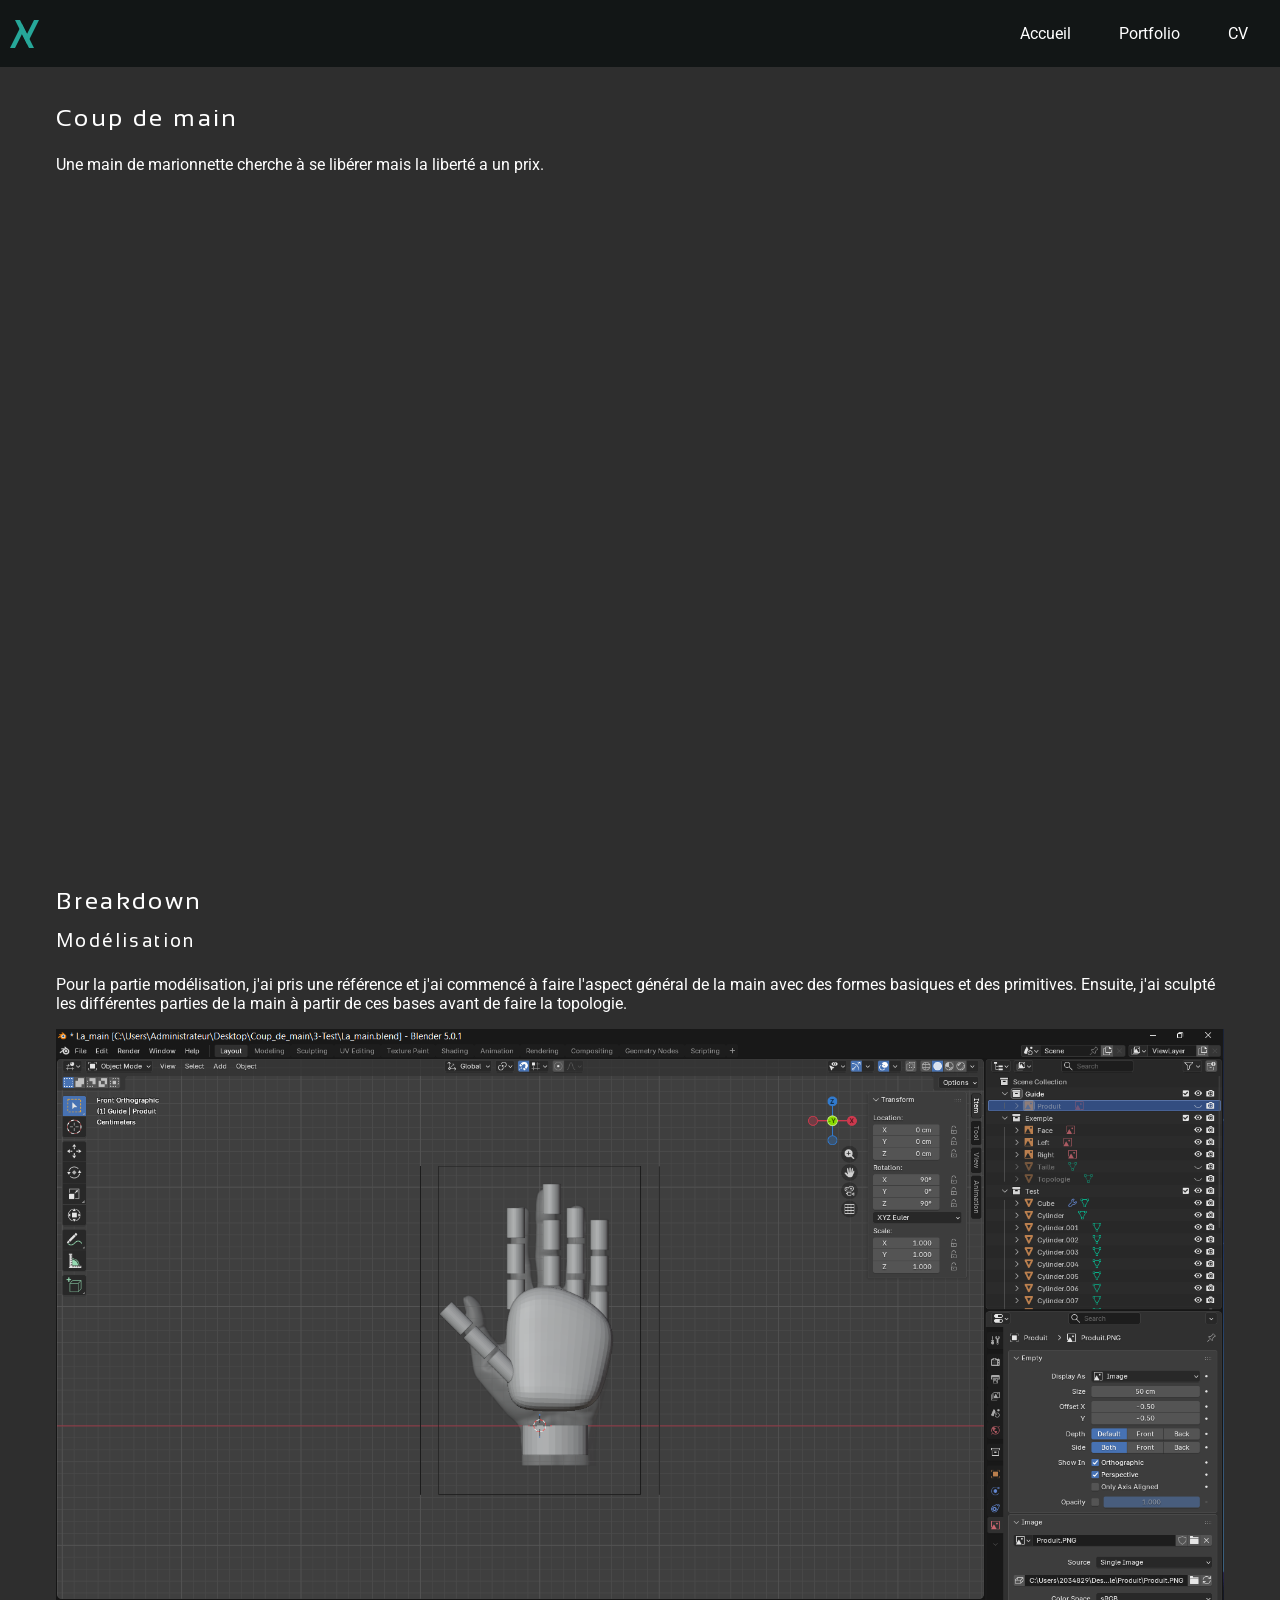
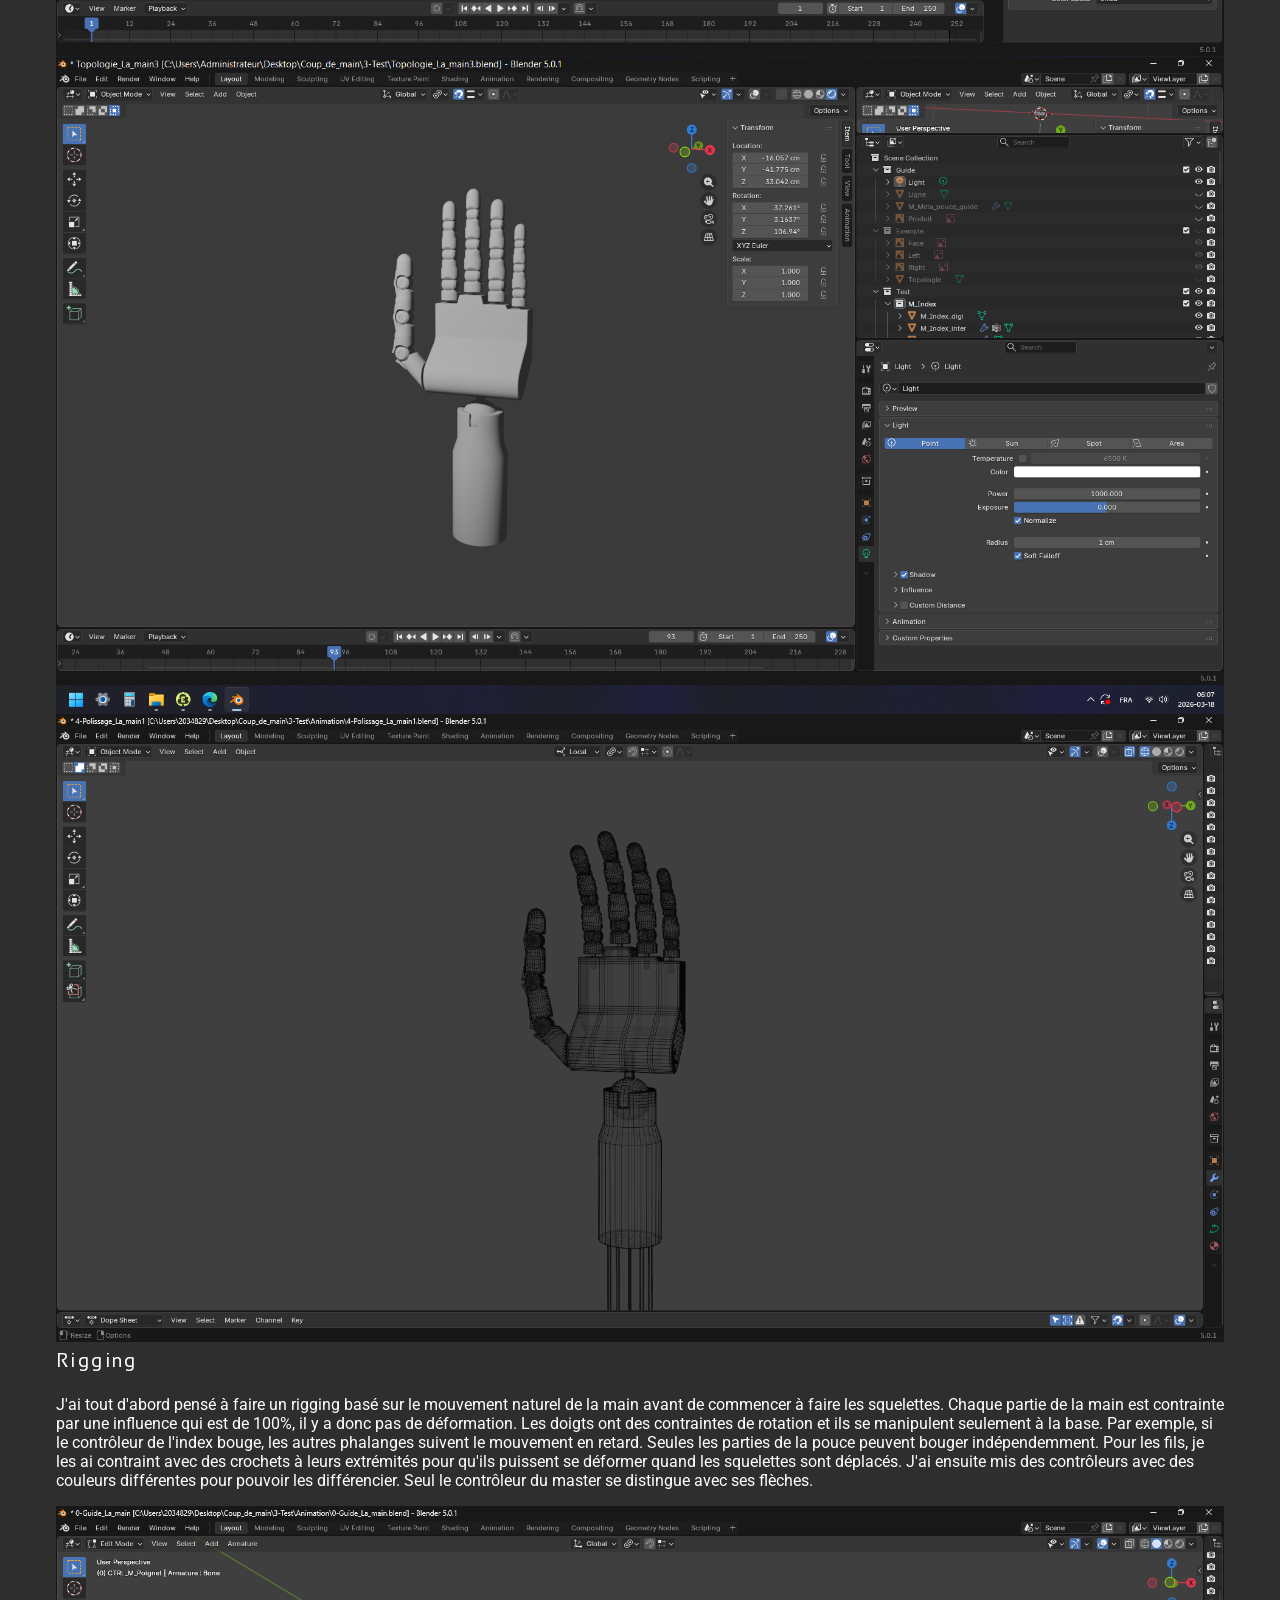
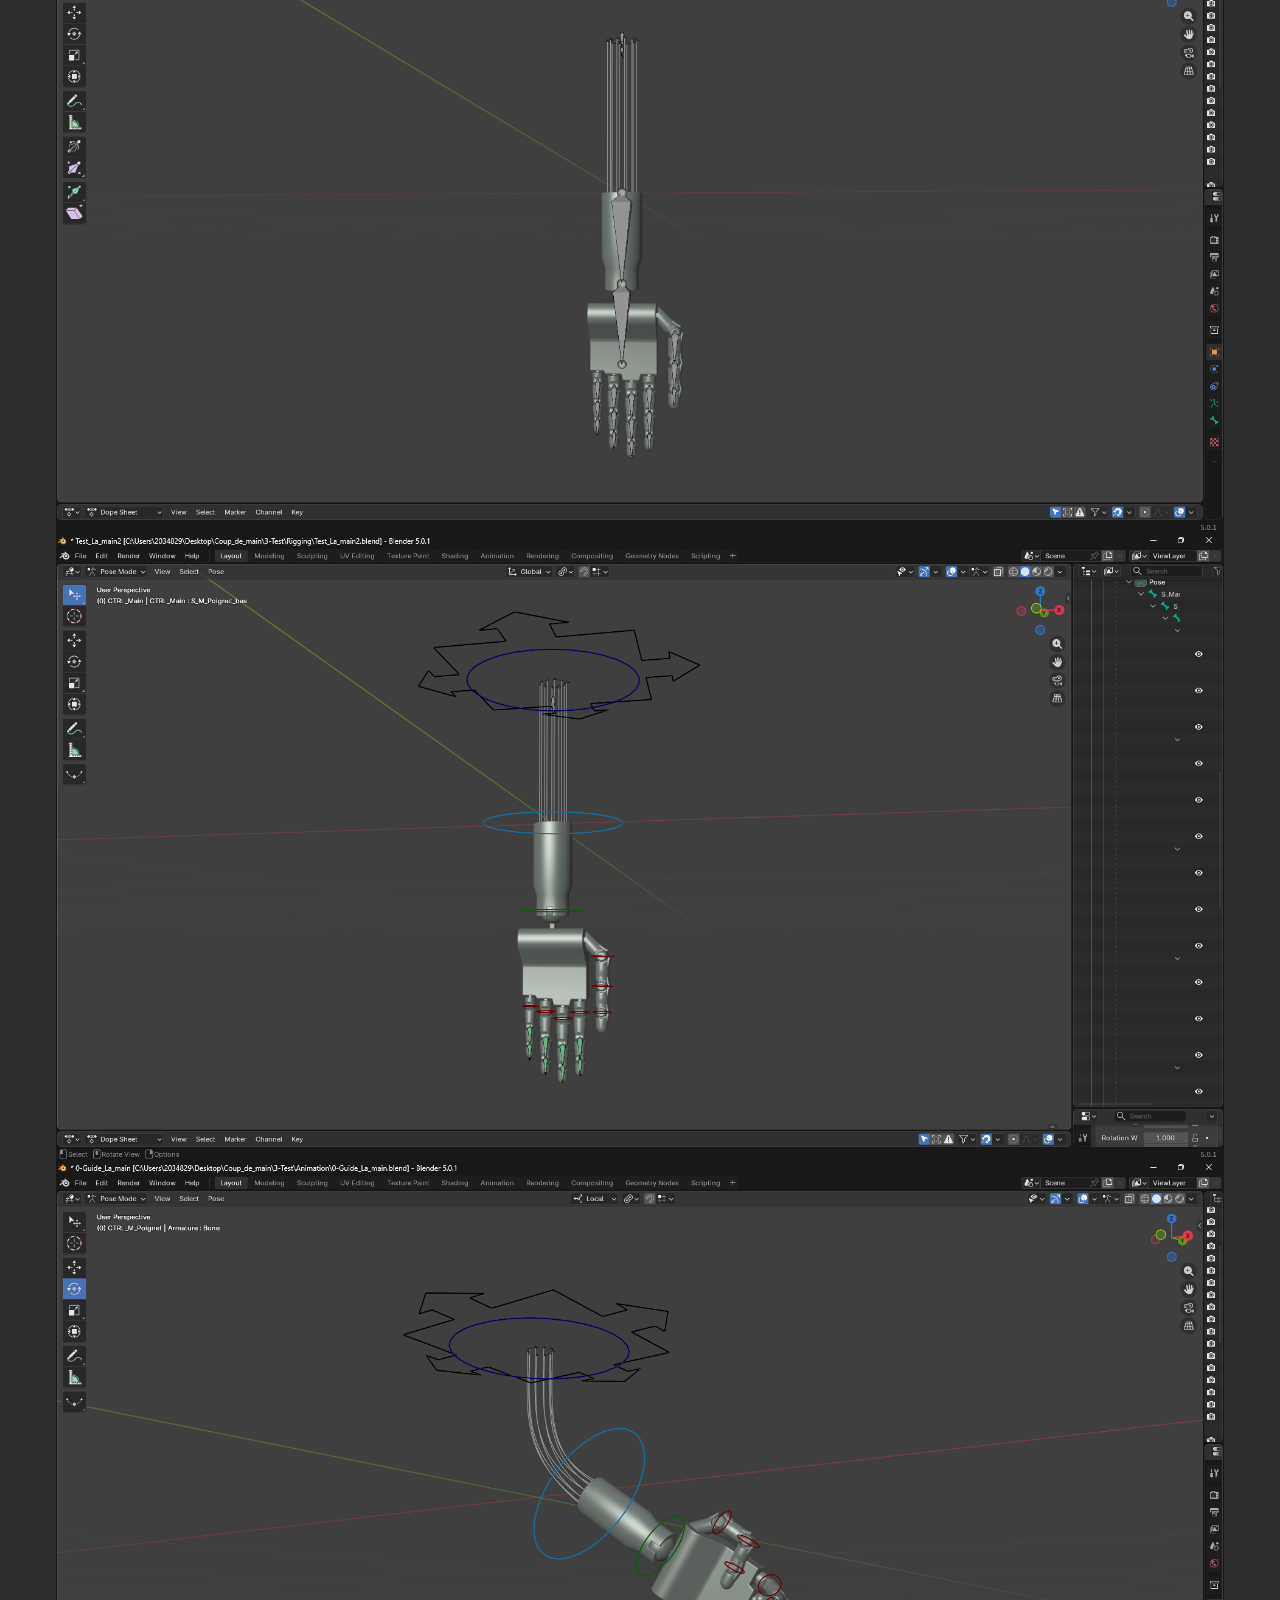
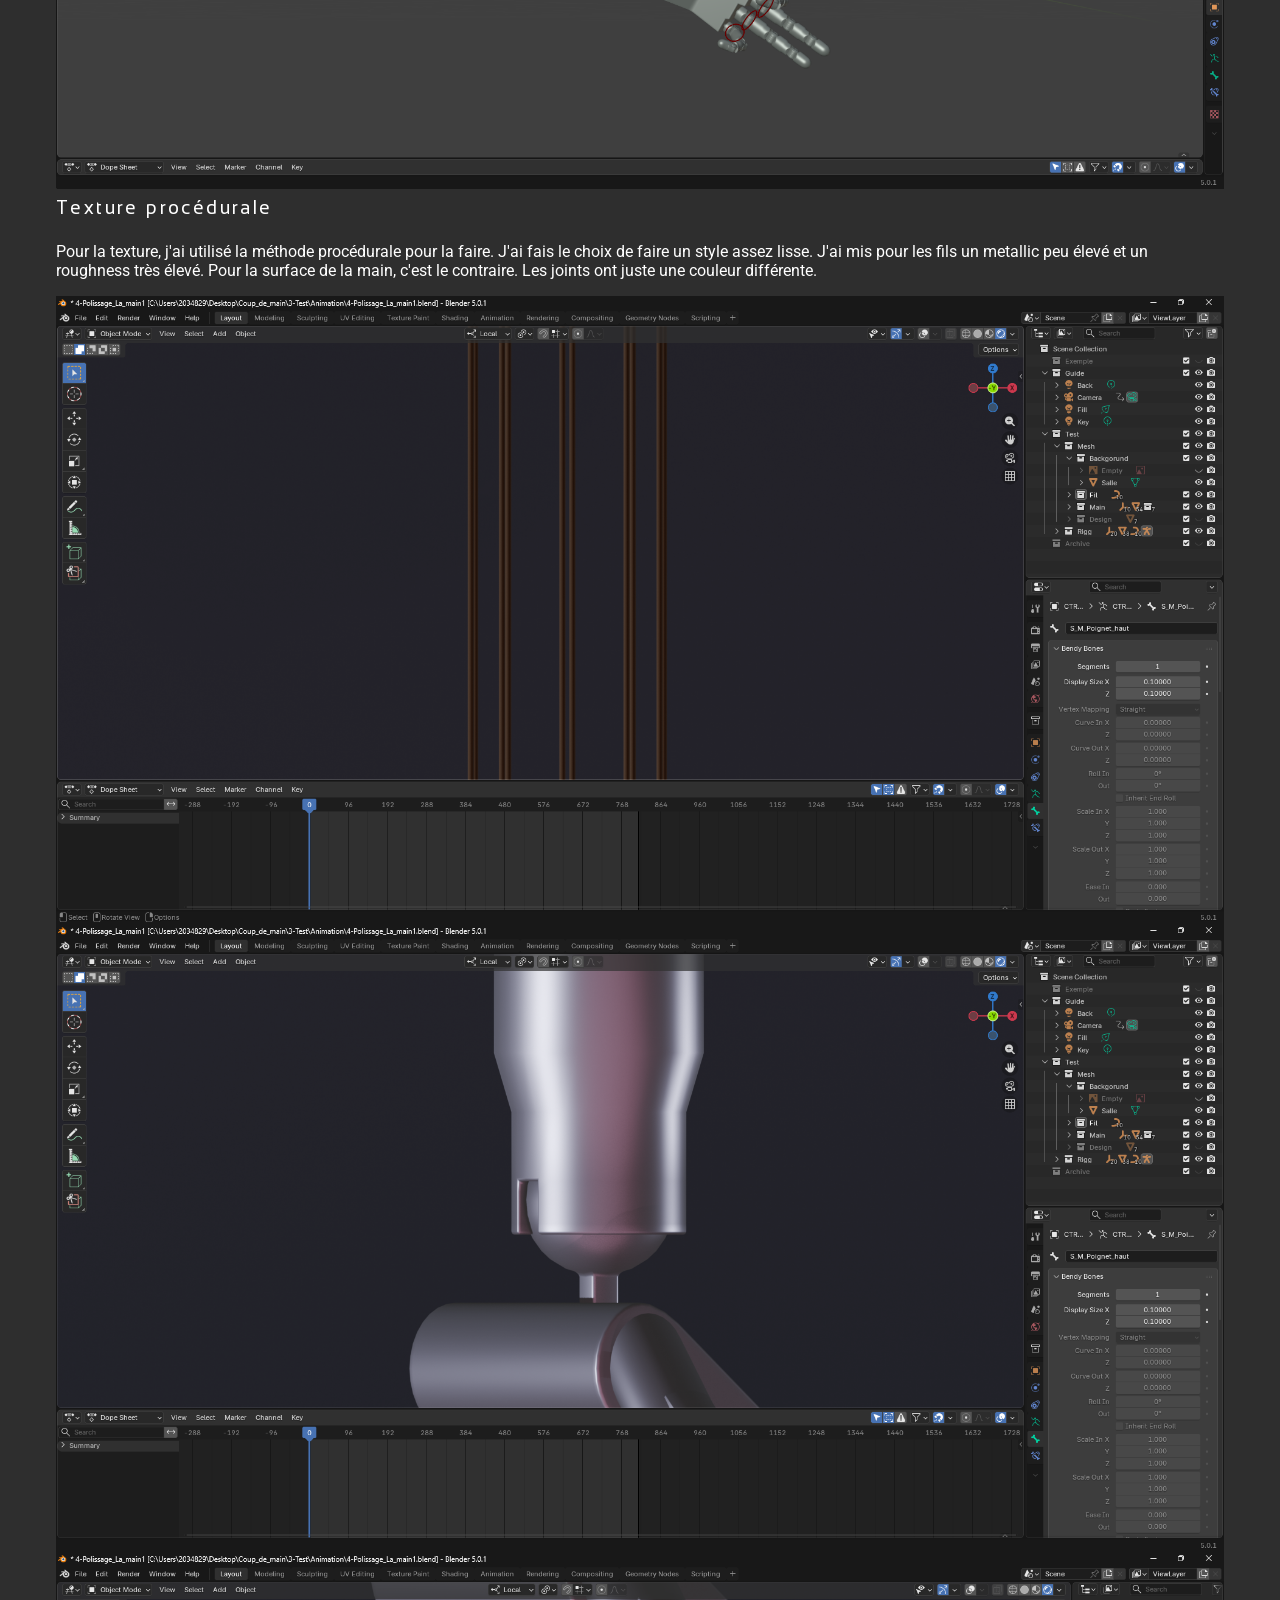
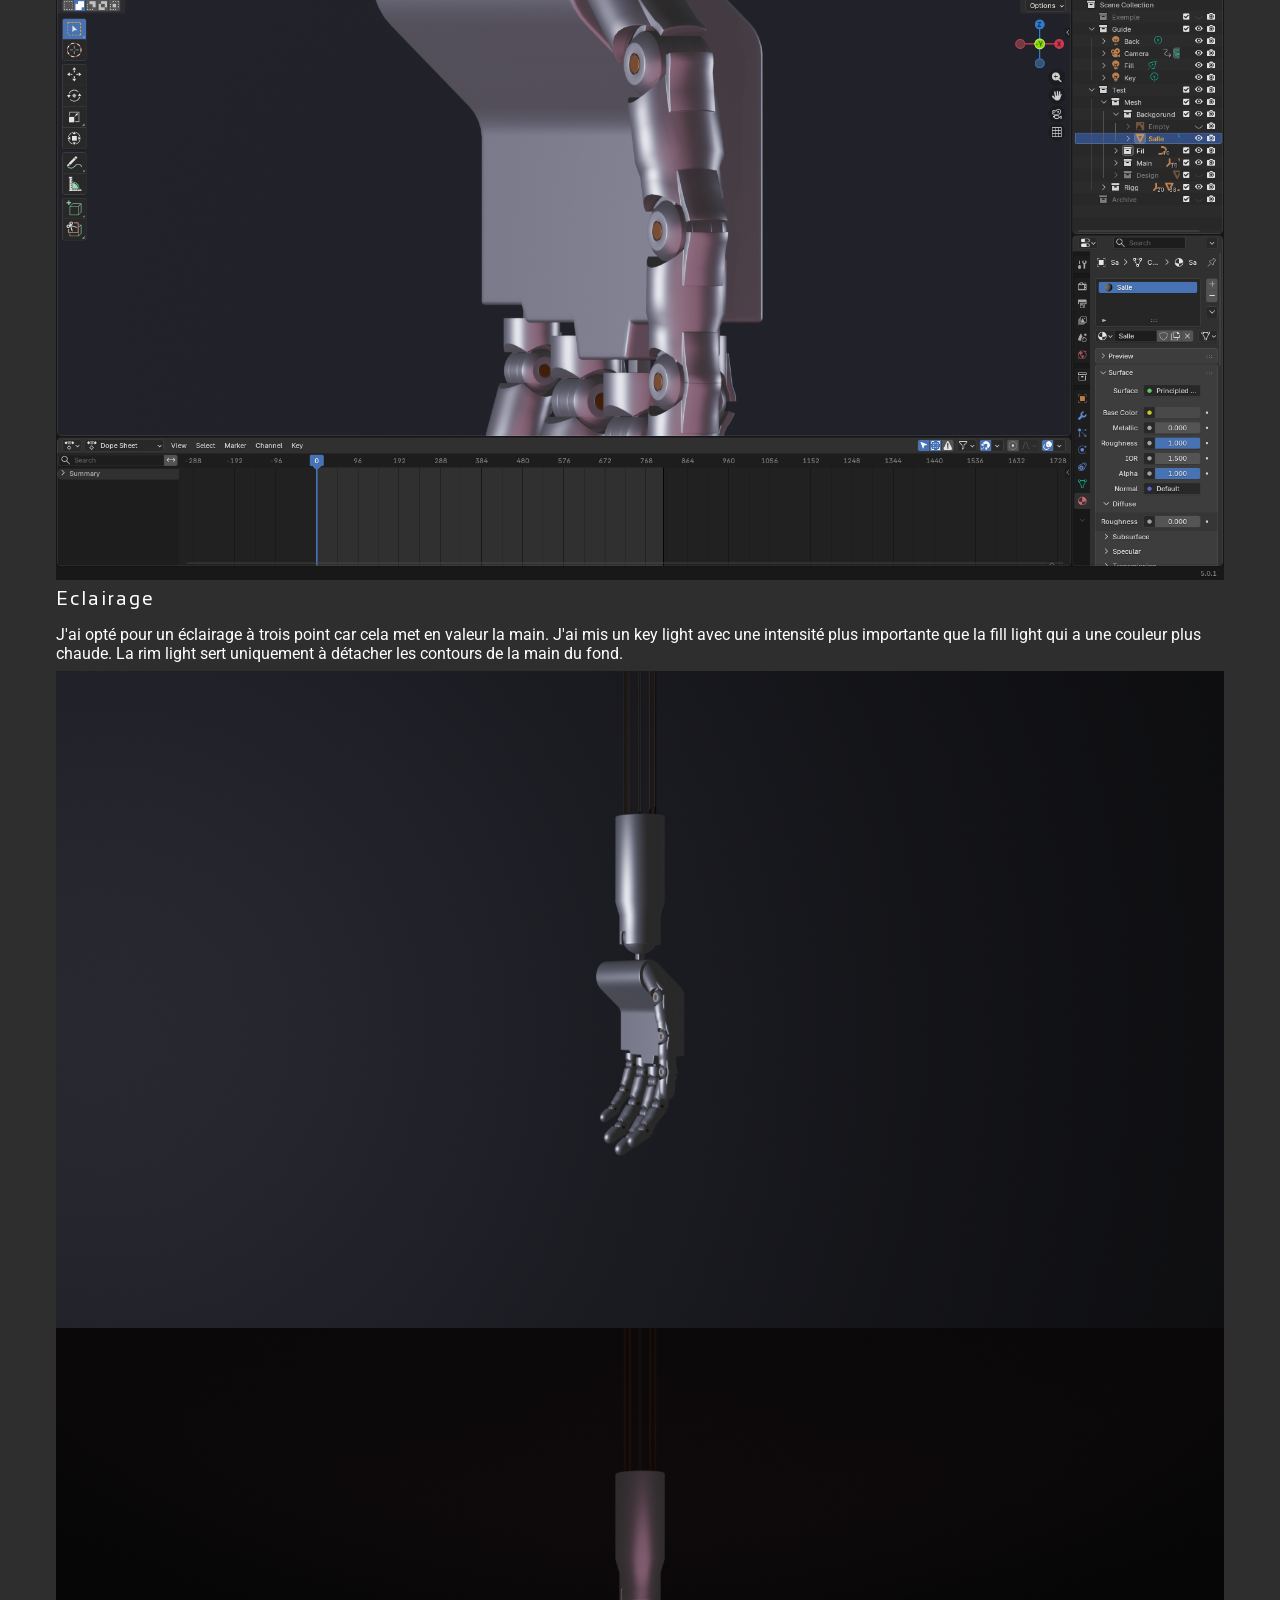
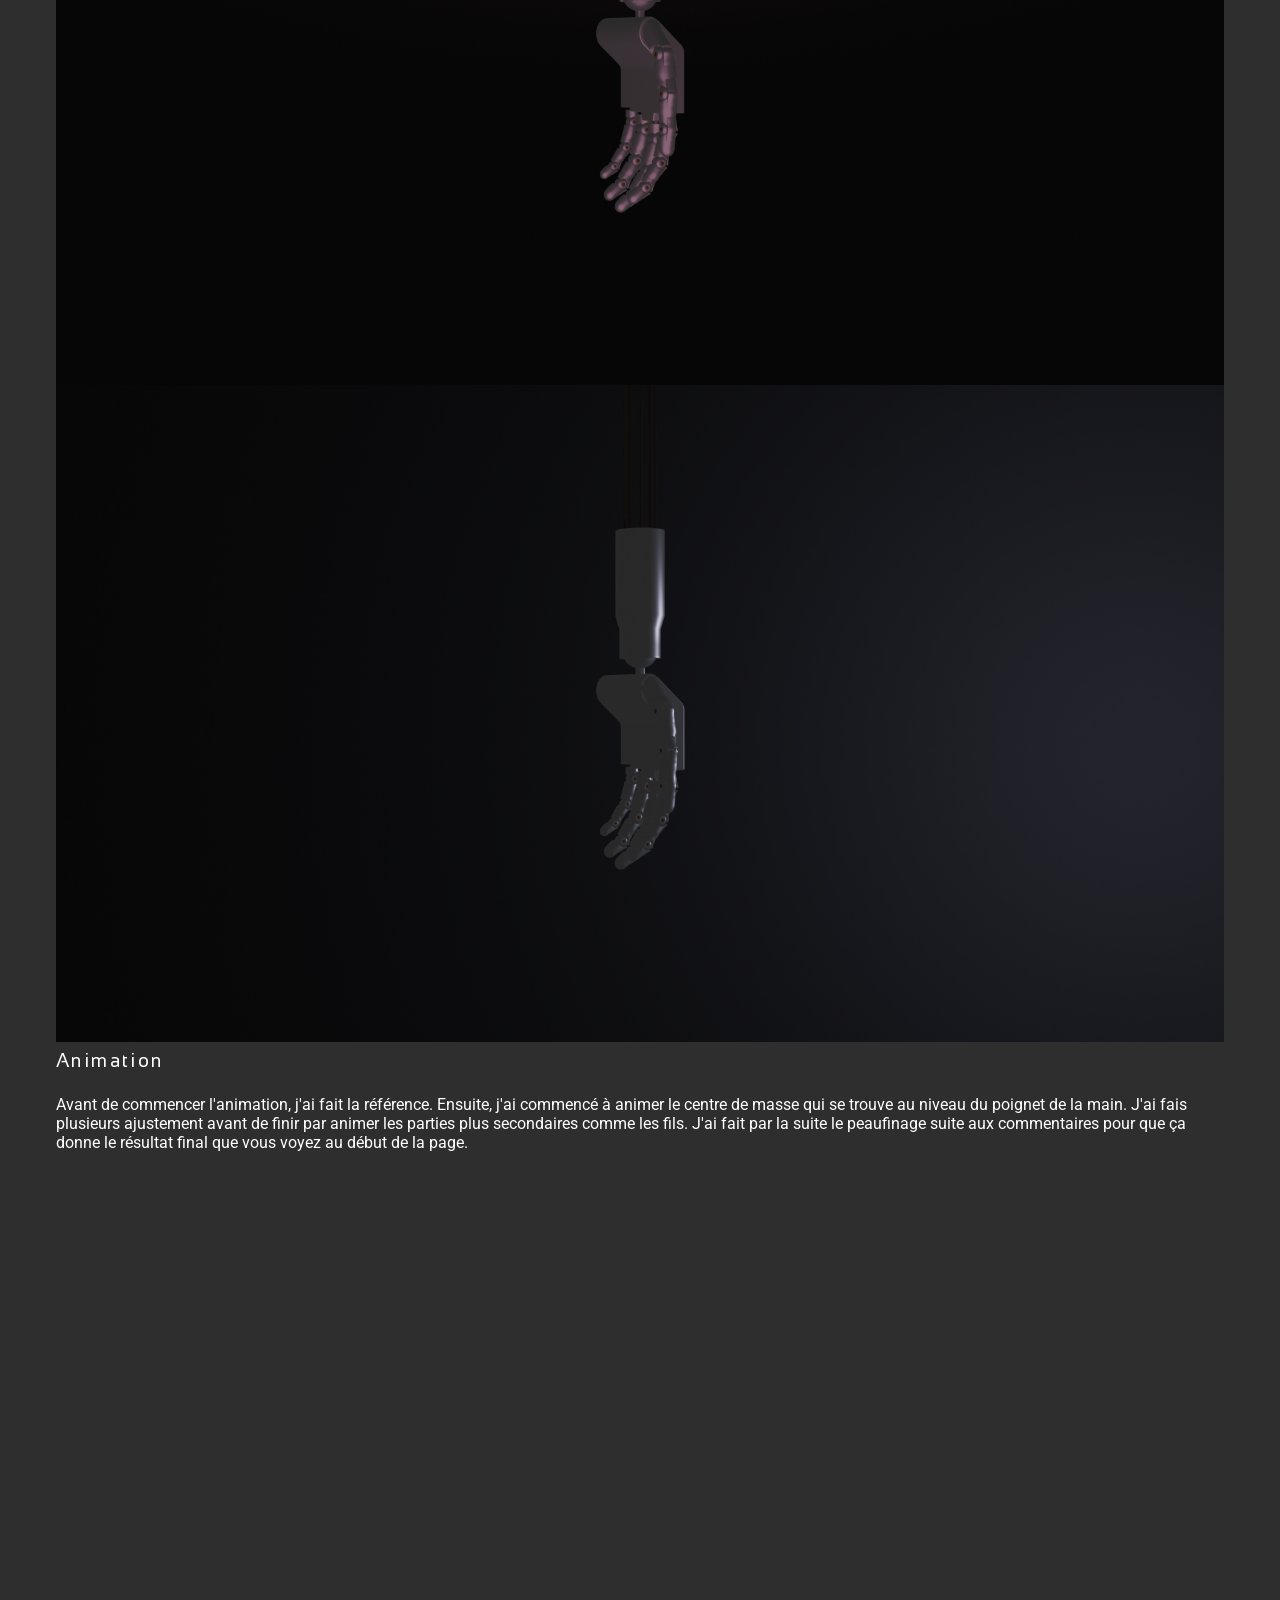
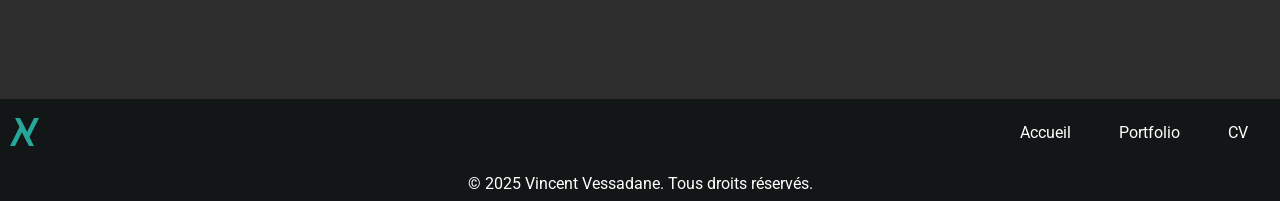
==== coup_de_main.html @ 275d7012 "Add files via upload" ====
<!DOCTYPE html>
<html lang="fr">
    <head>
        <meta charset="UTF-8">
        <meta name="viewport" content="width=device-width, initial-scale=1.0">
        <title>Accueil</title>
        <link rel="stylesheet" href="style.css">
    </head>
<!-- SITE -->
    <body>  
        <!-- TETE -->
        <header>                                        
            <nav> 
                <div class="logo">
                    <a href="index.html">
                        <img src="logo.svg" alt="Logo">
                    </a>
                </div>
                <div class="nav-pc" id="nav_pc"> 
                    <ul>
                        <li>
                            <a href="index.html">Accueil</a>
                        </li>
                        <li>
                            <a href="portfolio.html">Portfolio</a>
                        </li>
                        <!-- <li>
                            <a href="#">Média</a>
                        </li> -->
                        <li>
                            <a href="CV.pdf">CV</a>
                        </li>
                    </ul>
                </div>
                <button class="nav-mobile" id="nav_mobile">
                    <span></span>
                    <span></span>
                    <span></span>
                </button>
            </nav>
        </header>

        <!-- CORPS -->
        <main class="content1">
            <article class="card">
                <h1>
                    Coup de main
                </h1>
                </p>
                Une main de marionnette cherche à se libérer mais la liberté a un prix.
                </p>
                <div class="video">
                    <iframe width="560" height="315" src="https://www.youtube.com/embed/SMTPcT7TvbE?si=LwAjNlcCuYDgZbmQ" title="YouTube video player" frameborder="0" allow="accelerometer; autoplay; clipboard-write; encrypted-media; gyroscope; picture-in-picture; web-share" referrerpolicy="strict-origin-when-cross-origin" allowfullscreen></iframe>
                </div>
                <h2>
                    Breakdown
                </h2>
                <h3>
                    Modélisation
                </h3>
                </p>
                Pour la partie modélisation, j'ai pris une référence et j'ai commencé à faire l'aspect général de la main avec des formes basiques et des primitives. Ensuite, j'ai sculpté les différentes parties de la main à partir de ces bases avant de faire la topologie.
                </p>
                <div class="img">
                     <img src="Image/Coup_de_main_modelisation0.png" alt="Logo image">
                </div>
                <div class="img">
                     <img src="Image/Coup_de_main_modelisation1.png" alt="Logo image">
                </div>
                <div class="img">
                     <img src="Image/Coup_de_main_modelisation2.png" alt="Logo image">
                </div>
                <h3>
                    Rigging
                </h3>
                </p>
                J'ai tout d'abord pensé à faire un rigging basé sur le mouvement naturel de la main avant de commencer à faire les squelettes. Chaque partie de la main est contrainte par une influence qui est de 100%, il y a donc pas de déformation. Les doigts ont des contraintes de rotation et ils se manipulent seulement à la base. Par exemple, si le contrôleur de l'index bouge, les autres phalanges suivent le mouvement en retard. Seules les parties de la pouce peuvent bouger indépendemment. Pour les fils, je les ai contraint avec des crochets à leurs extrémités pour qu'ils puissent se déformer quand les squelettes sont déplacés. J'ai ensuite mis des contrôleurs avec des couleurs différentes pour pouvoir les différencier. Seul le contrôleur du master se distingue avec ses flèches.
                </p>
                <div class="img">
                     <img src="Image/Coup_de_main_rigging0.png" alt="Logo image">
                </div>
                <div class="img">
                     <img src="Image/Coup_de_main_rigging1.png" alt="Logo image">
                </div>
                <div class="img">
                     <img src="Image/Coup_de_main_rigging2.png" alt="Logo image">
                </div>
                <h3>
                Texture procédurale
                </h3>
                </p>
                Pour la texture, j'ai utilisé la méthode procédurale pour la faire. J'ai fais le choix de faire un style assez lisse. J'ai mis pour les fils un metallic peu élevé et un roughness très élevé.  Pour la surface de la main, c'est le contraire. Les joints ont juste une couleur différente.
                </p>
                <div class="img">
                     <img src="Image/Coup_de_main_texture0.png" alt="Logo image">
                </div>
                <div class="img">
                     <img src="Image/Coup_de_main_texture1.png" alt="Logo image">
                </div>
                <div class="img">
                     <img src="Image/Coup_de_main_texture2.png" alt="Logo image">
                </div>
                <h3>
                Eclairage
                </h3>
                <p>
                J'ai opté pour un éclairage à trois point car cela met en valeur la main. 
                J'ai mis un key light avec une intensité plus importante que la fill light qui a une couleur plus chaude. La rim light sert uniquement à détacher les contours de la main du fond.
                </p>
                <div class="img">
                     <img src="Image/Coup_de_main_eclairage0.png" alt="Logo image">
                </div>
                <div class="img">
                     <img src="Image/Coup_de_main_eclairage1.png" alt="Logo image">
                </div>
                <div class="img">
                     <img src="Image/Coup_de_main_eclairage2.png" alt="Logo image">
                </div>
                <h3>
                    Animation
                </h3>
                </p>
                Avant de commencer l'animation, j'ai fait la référence. Ensuite, j'ai commencé à animer le centre de masse qui se trouve au niveau du poignet de la main. J'ai fais plusieurs ajustement avant de finir par animer les parties plus secondaires comme les fils. J'ai fait par la suite le peaufinage suite aux commentaires pour que ça donne le résultat final que vous voyez au début de la page.
                </p>
                <div class="video">
                    <iframe width="560" height="315" src="https://www.youtube.com/embed/q3CASeF9ROY?si=pm1PPLEq6WjcDY_5" title="YouTube video player" frameborder="0" allow="accelerometer; autoplay; clipboard-write; encrypted-media; gyroscope; picture-in-picture; web-share" referrerpolicy="strict-origin-when-cross-origin" allowfullscreen></iframe>
                </div>
                <div class="video">
                    <iframe width="560" height="315" src="https://www.youtube.com/embed/vDHvk3NOnd8?si=RH8ILM8Ak3sCh2yH" title="YouTube video player" frameborder="0" allow="accelerometer; autoplay; clipboard-write; encrypted-media; gyroscope; picture-in-picture; web-share" referrerpolicy="strict-origin-when-cross-origin" allowfullscreen></iframe>
                </div>
                <div class="video">
                    <iframe width="560" height="315" src="https://www.youtube.com/embed/wsRPieKzUEQ?si=kYtDatkY4E6EEuBh" title="YouTube video player" frameborder="0" allow="accelerometer; autoplay; clipboard-write; encrypted-media; gyroscope; picture-in-picture; web-share" referrerpolicy="strict-origin-when-cross-origin" allowfullscreen></iframe>
                </div>
            </article>
        </main>

        <!-- PIEDS -->
        <footer>
            <nav>
               <div class="logo">
                    <a href="index.html">
                        <img src="logo.svg" alt="Logo image">
                    </a>
                </div>
                <div class="nav-footer">
                    <ul>
                        <li>
                            <a href="index.html">Accueil</a>
                        </li>
                        <li>
                            <a href="portfolio.html">Portfolio</a>
                        </li>
                        <!-- <li>
                            <a href="#">Média</a>
                        </li> -->
                         <li>
                            <a href="CV.pdf">CV</a>
                        </li>
                    </ul>
                </div>
            </nav>
            <div>
                <p>© 2025 Vincent Vessadane. Tous droits réservés.</p>
            </div>
        </footer>
        <script src="script.js"></script>
    </body>
</html>
---- style.css ----
/* !RESET */
* {
    margin:0;
    border: 0;
    padding:0;
    color: #ffffff; /* Couleur lien */
    font-family: 'Roboto', Helvetica, serif;
    list-style: none; /* Liste sans point */
    text-decoration: inherit; /* Souligné lien enlevé */
    box-sizing: border-box;
}

@font-face {
    font-family: 'Sansation';
    src: url('Font/Sansation-Regular.ttf');
    font-weight: 800;
    font-style: normal;
    font-display: swap; /* Helps control loading behavior */
}

@font-face {
    font-family: 'Roboto';
    src: url('Font/Roboto-Regular.ttf');
    font-weight: 400;
    font-style: normal;
    font-display: swap; /* Helps control loading behavior */
}

html, body {
    background: #2E2E2E;
    overflow-x: hidden;
}

img {
    display: block; /* Ligne du bas enlevé */
}

img, button {
    cursor: pointer;
}

main {
    margin: 0 auto; /* Centre le tout */
    padding: 5rem 0rem;
    min-height: 100vh; /* Remplit tout l'écran */
    max-width: 1200px; /* Limite la largeur totale sur très grand écran */
}

main button {
    background: #26a799; /* Couleur de fond */
    padding: 0.5rem 1rem ; /* Taille des liens */ 
    clip-path: polygon(
        8.5px 0,                   /* Coin supérieur gauche coupé (8.5px depuis la gauche) */
        100% 0,                    /* Coin supérieur droit */
        100% 45%,                  /* Milieu du côté droit (arrêt au milieu vertical) */
        calc(100% - 8.5px) 100%,   /* Coin inférieur droit coupé (8.5px en retrait du bord droit) */
        0 100%,                    /* Coin inférieur gauche */
        0 55%                      /* Milieu du côté gauche */
    );
    position: relative; /* Indispensable */
    overflow: hidden; /* Supprime le scroll */
}

.buttons {
    padding: 1rem;
    gap: 1rem;
    display: flex;
    justify-content: center; /* <--- centre horizontalement */
}


main button .effet {
    display: block;
    position: absolute;
    top: 0;
    left: -100%; /* Départ hors du bouton à gauche */
    width: 50%; /* Taille du shiny (moitié du bouton pour un effet net) */
    height: 200%;
    background: linear-gradient(
        90deg,
        transparent,
        #ffffff,
        transparent
    ); /* Dégradé pour un effet brillant */
}

@keyframes shiny {
    0%   { transform: translateX(0) rotate(0deg); }  /* Départ à -150% */
    50%  { transform: translateX(400%); }             /* Traverse tout le bouton */
    100% { transform: translateX(400%); opacity: 0; } /* Reste loin + disparaît */
}

main button:hover .effet {
    animation: shiny 1s ease-out forwards; /* Forwards = garde l'état final (donc invisible) */
}

h1, h2, h3 {
    font-family: 'Sansation';
    letter-spacing: 0.15rem;
    padding: 0.5rem 0;
}

p {
    font-family: 'Roboto';
    padding: 0.5rem 0;
}

.logo a {
  display: flex;
  align-items: center;
  height: 100%;
}

a:hover {
    color: #26a799; /* Couleur lien */
}

/* TETE */
header {
    background: #121616;
    position: fixed; /* Menu suit le scroll */
    width: 100%; /* Remplit l'écran en position: fixed; */
    z-index: 1000;
}

header nav {
    background: #121616;
    display: grid; /* Tableau */  
    grid-template-columns: repeat(2, 1fr); /* Nombre de colonne */
    max-width: 1300px; /* Limite la largeur totale sur très grand écran */
    margin: 0 auto; /* Centre le tout */
    align-items: center;
}

.nav-pc {
    padding: 1rem;
    background: #121616;
    justify-self: end; /* Nav à gauche */
} 

.nav-pc ul {
    gap: 1rem; /* Espace entre les liens */ 
    display: flex; /* Liens dans la meme ligne */
}

.nav-pc li a {
    padding: 0.5rem 1rem; /* Taille des liens */ 
    display: block; /* Uniformisation des liens avec le fond du ul */  
}

.nav-mobile {
    background: #121616;
    padding: 0.5rem 1rem;
    gap: 5px;
    flex-direction: column; /* Lignes en colonne */ 
    display: none; /* Affichage absent en pc */  
    justify-self: end; /* Nav à droite */
    justify-content: center; /* Centre les spans verticalement pour une symétrie parfaite */
    align-items: center;
}

.nav-mobile span {
    background: #ffffff;
    width: 1.5rem; /* Longueur lignes */  
    height: 0.15rem; /* Epaisseur lignes */ 
}

.nav-mobile.clicked span {
    transition: all 0.3s ease; /* Remet la fluidité seulement après un premier clic */
}

@keyframes span1 {
  0% { transform: translateY(0px) rotate(0deg); } /* Début */
  50% { transform: translateY(7.5px) rotate(0deg); } /* Milieu */
  100% { transform: translateY(7.5px) rotate(45deg); } /* Fin */
}

@keyframes span3 {
  0% { transform: translateY(0px) rotate(0deg); } /* Début */
  50% { transform: translateY(-7.5px) rotate(0deg); } /* Milieu */
  100% { transform: translateY(-7.5px) rotate(-45deg); } /* Fin */
}

@keyframes span1-reverse {
    0%   { transform: translateY(7.5px) rotate(45deg); }
    50%  { transform: translateY(7.5px) rotate(0deg); }
    100% { transform: translateY(0) rotate(0deg); }
}

@keyframes span3-reverse {
    0%   { transform: translateY(-7.5px) rotate(-45deg); }
    50%  { transform: translateY(-7.5px) rotate(0deg); }
    100% { transform: translateY(0) rotate(0deg); }
}

.nav-mobile.clicked.active span:nth-child(1) {
    animation: span1 0.5s ease-out forwards;
}

.nav-mobile.clicked.active span:nth-child(2) {
    opacity: 0;
}

.nav-mobile.clicked.active span:nth-child(3) {
    animation: span3 0.5s ease-out forwards;
}

.nav-mobile.clicked:not(.active) span:nth-child(1) {
    animation: span1-reverse 0.5s ease-out forwards;
}

.nav-mobile.clicked:not(.active) span:nth-child(3) {
    animation: span3-reverse 0.5s ease-out forwards;
}

/* CORPS */
.content {
    display: grid;
    grid-template-columns: repeat(3, 1fr); /* Nombre de colonne */
    align-items: center;
}

.content aside {
  grid-column: span 2; /* Occupe deux colonnes */
}

.content aside {
    position: relative;
    width: 100%;
    padding-top: 56.25%; /* Ratio 16:9 => 9/16 = 0.5625 */
    height: 0;
}

.content aside iframe {
    position: absolute;
    top: 0;
    left: 0;
    width: 100%;
    height: 100%;
    border: 0;
}

.content img {
    width: 100%;
    text-align: center;
}

.video {
    width: 100%;          /* Remplit tout l'espace disponible */
    max-width: 1200px;    /* Largeur max (optionnel) */
    margin: 1rem auto;    /* Centre horizontalement */
    position: relative;   
    padding-top: 56.25%;  /* Ratio 16:9 */
}

.video iframe {
    position: absolute;
    top: 0;
    left: 0;
    width: 100%;
    height: 100%;
    border: 0;
}


.card {
    padding: 1rem;
}

.content1 {
    display: grid;
    grid-template-columns: 1fr; /* Nombre de colonne */
    align-items: center;
}

.content1 img {
    width: 100%;
}

.figure  {
    display: grid;
    grid-template-columns: repeat(3, 1fr); /* 3 colonnes en PC */
    gap: 1rem;
}

/* PIEDS */
footer {
    background: #121616;
}

footer nav {
    max-width: 1300px; /* Limite la largeur totale sur très grand écran */
    margin: 0 auto; /* Centre le tout */
    display: grid;
    grid-template-columns: repeat(2, 1fr); /* Nombre de colonne */
    align-items: center;
}

.nav-footer {
    padding: 1rem;
    justify-self: end;
}

footer ul {
    gap: 1rem; /* Espace entre les liens */ 
    display: flex; /* Liens dans la meme ligne */
}

footer li a {
    padding: 0.5rem 1rem; /* Taille des liens */ 
    display: block; /* Uniformisation des liens avec le fond du ul */  
}

footer div p {
    text-align: center; 
}

@media (max-width: 600px) {
    /* !RESET */
    .buttons {
        justify-self: center;
        flex-direction: column; /* Liens en colonne */
    }

    /* TETE */
    .nav-mobile {
        display:flex; /* Affichage visible en mobile */ 
    }

    .nav-pc.visible { 
    left: 0; /* Le menu est absent en l'absence d'un click sur la nav-mobile */
    }

    .nav-pc {
        top: 0;
        padding: 5rem 0;
        position: fixed; /* Menu suit le scroll */
        width: 100%; /* Remplit l'écran */
        height: calc(100vh - 100px); /* Scroll taille */
        overflow-y: auto; /* Scroll vertical */
        -ms-overflow-style: none; /* Internet Explorer 10+ */ 
        scrollbar-width: none; /* Firefox, Safari 18.2+, Chromium 121+ */
        transition: 0.3s; /* Animation */
        left: 100%; /* Le menu arrive vers la gauche quand il y a un click sur la nav-mobile */
        z-index: -1000;
    }

    .nav-pc ul {
        justify-self: center;
        flex-direction: column; /* Liens en colonne */
        text-align: center; 
    }

    /* CORPS */
    .content { 
        grid-template-columns: 1fr;
        text-align: center; 
    }
    
    .figure {
        grid-template-columns: 1fr; /* 1 colonne en mobile */
    }

    /* PIEDS */
    footer nav {
        padding: 1rem;
        grid-template-columns: 1fr; /* Nombre de colonne */
        text-align: center; 
    }

    footer .logo {
        justify-self: center;
    }

    .nav-footer {
        justify-self: center;
    }

    .nav-footer ul {
        justify-self: center;
        flex-direction: column; /* Liens en colonne */
    }
}
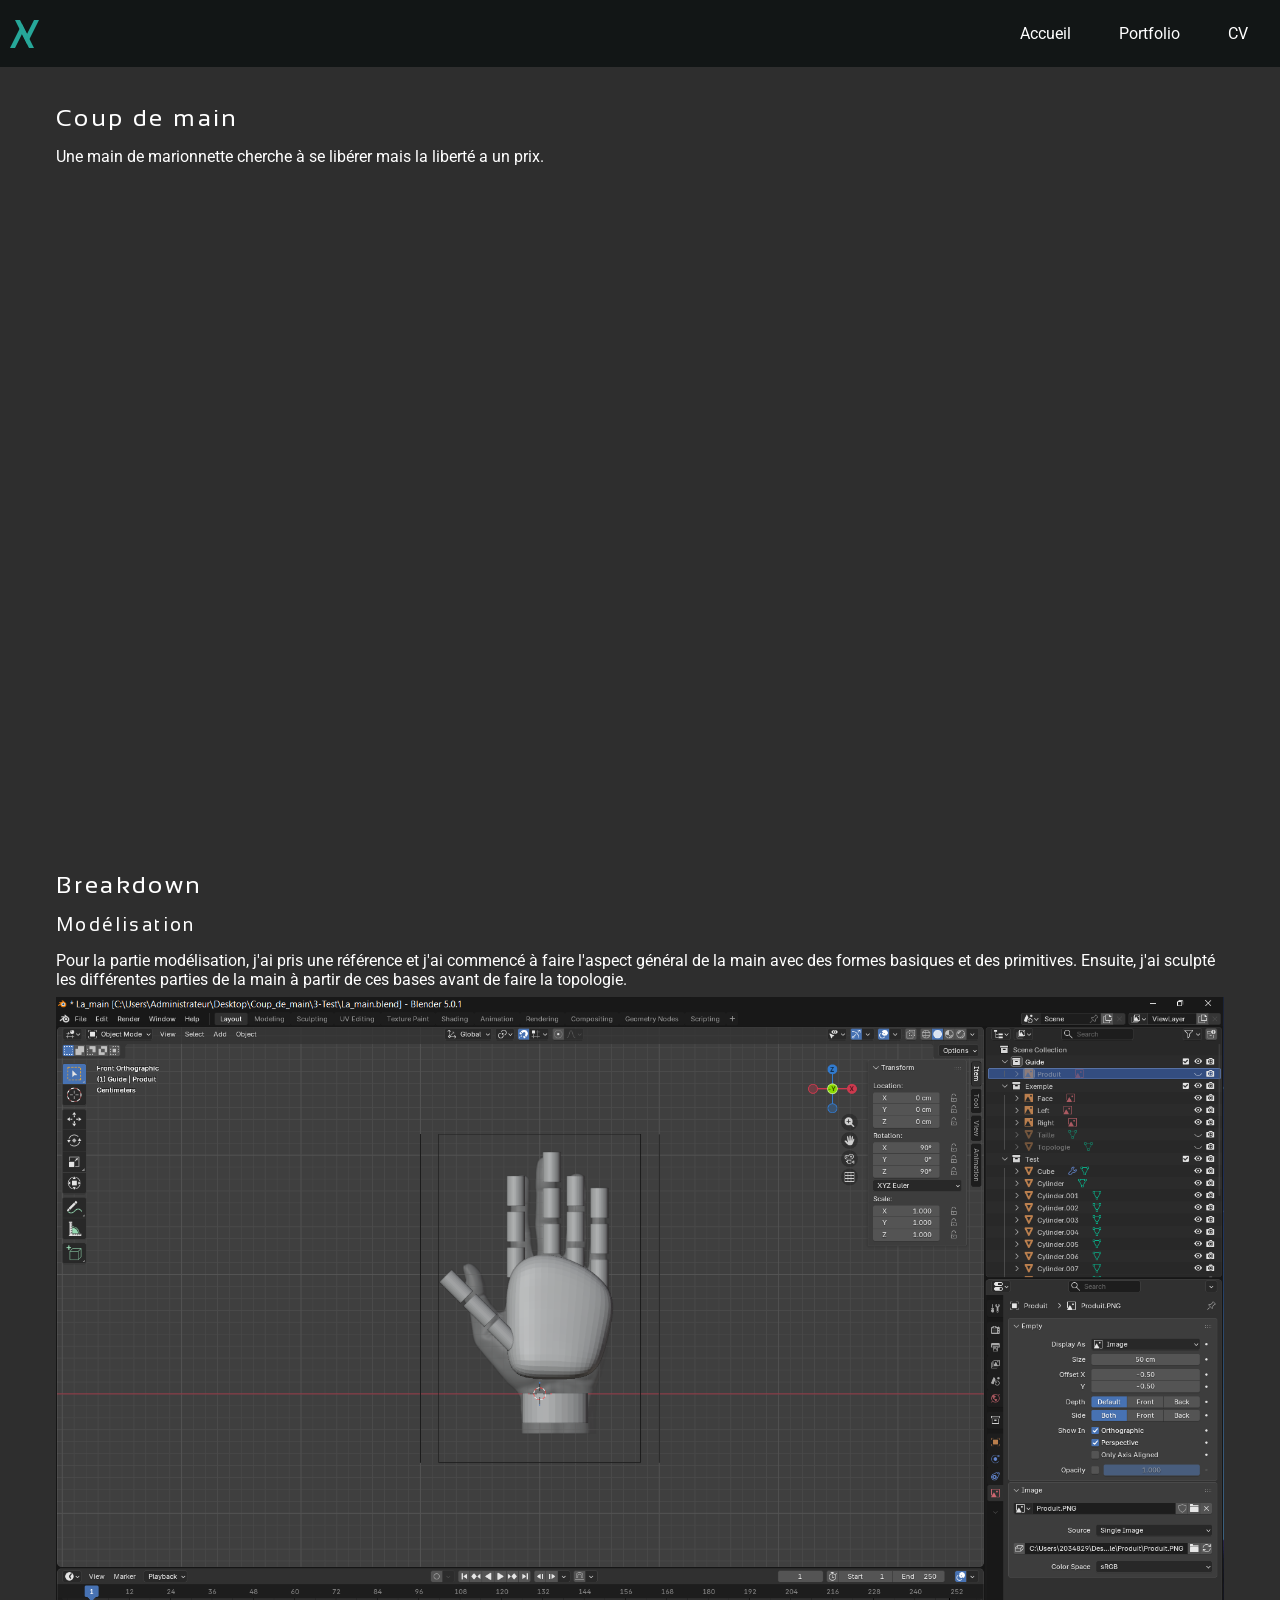
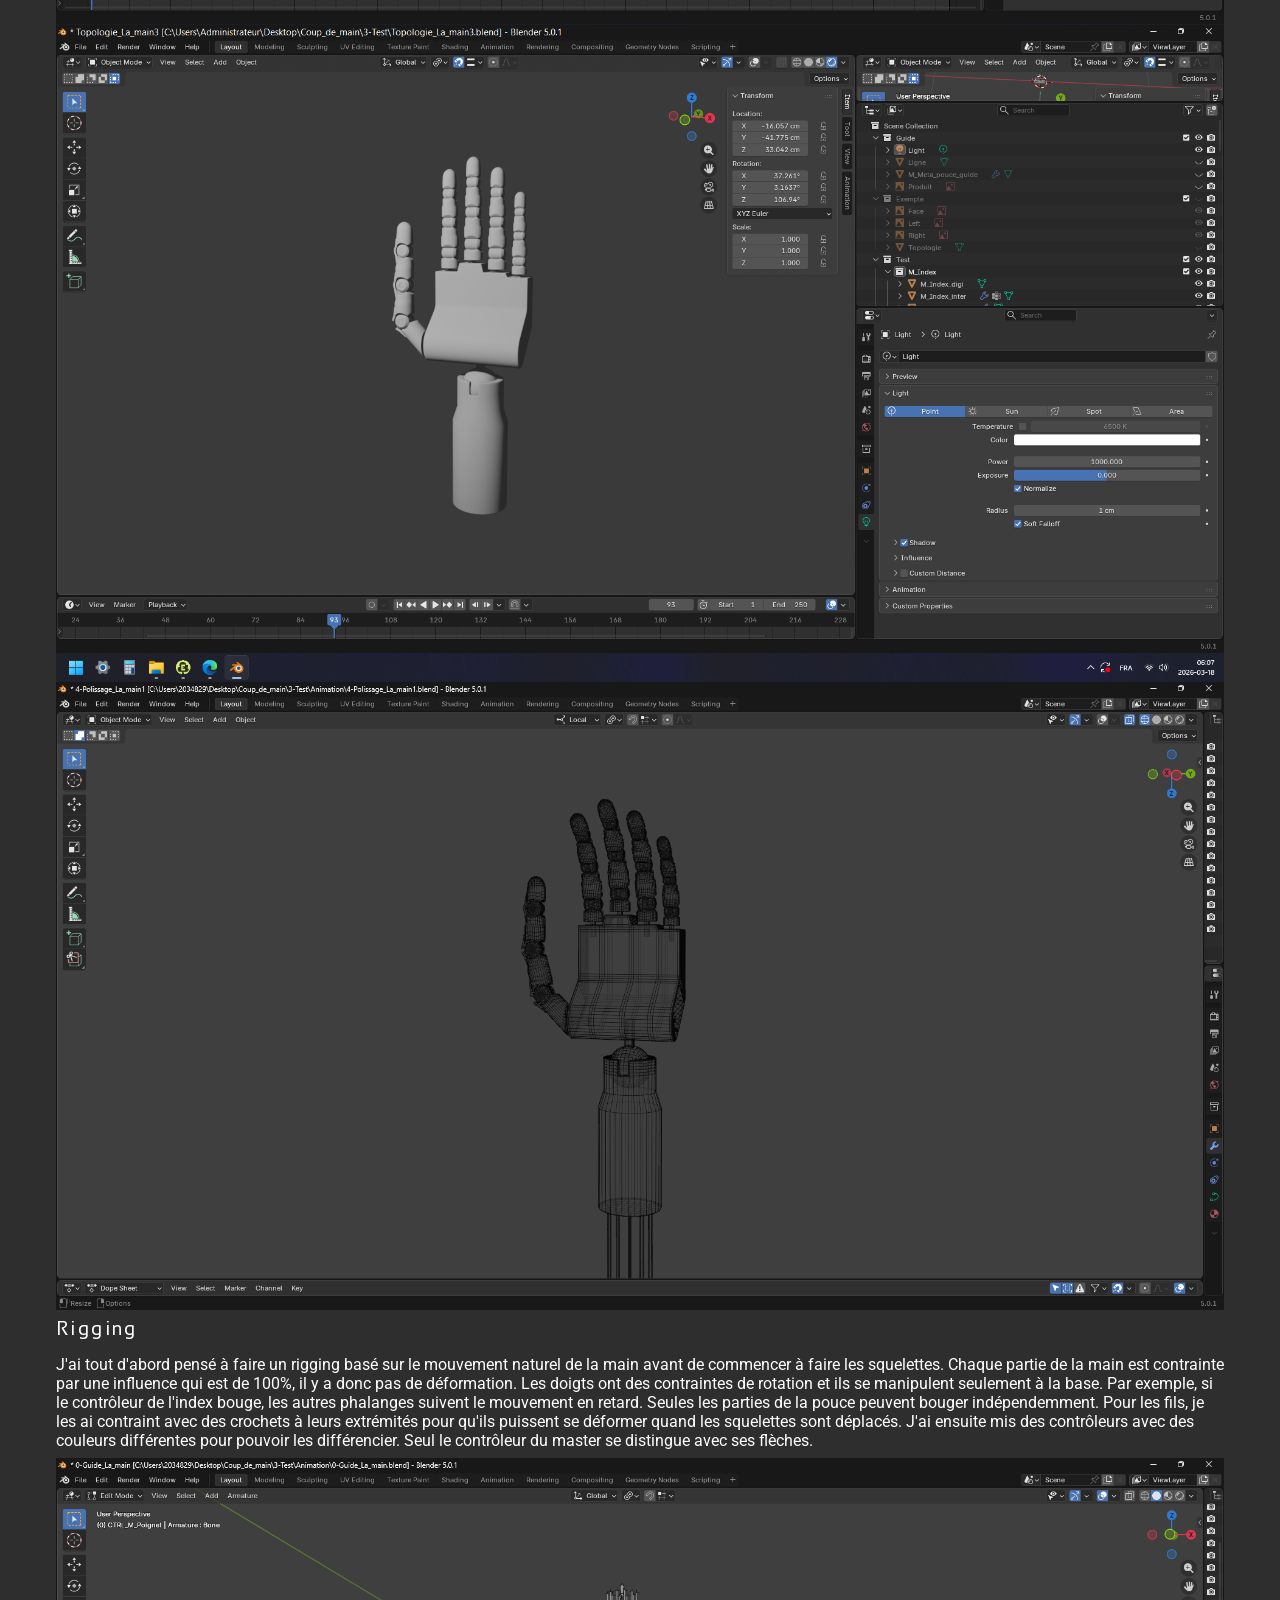
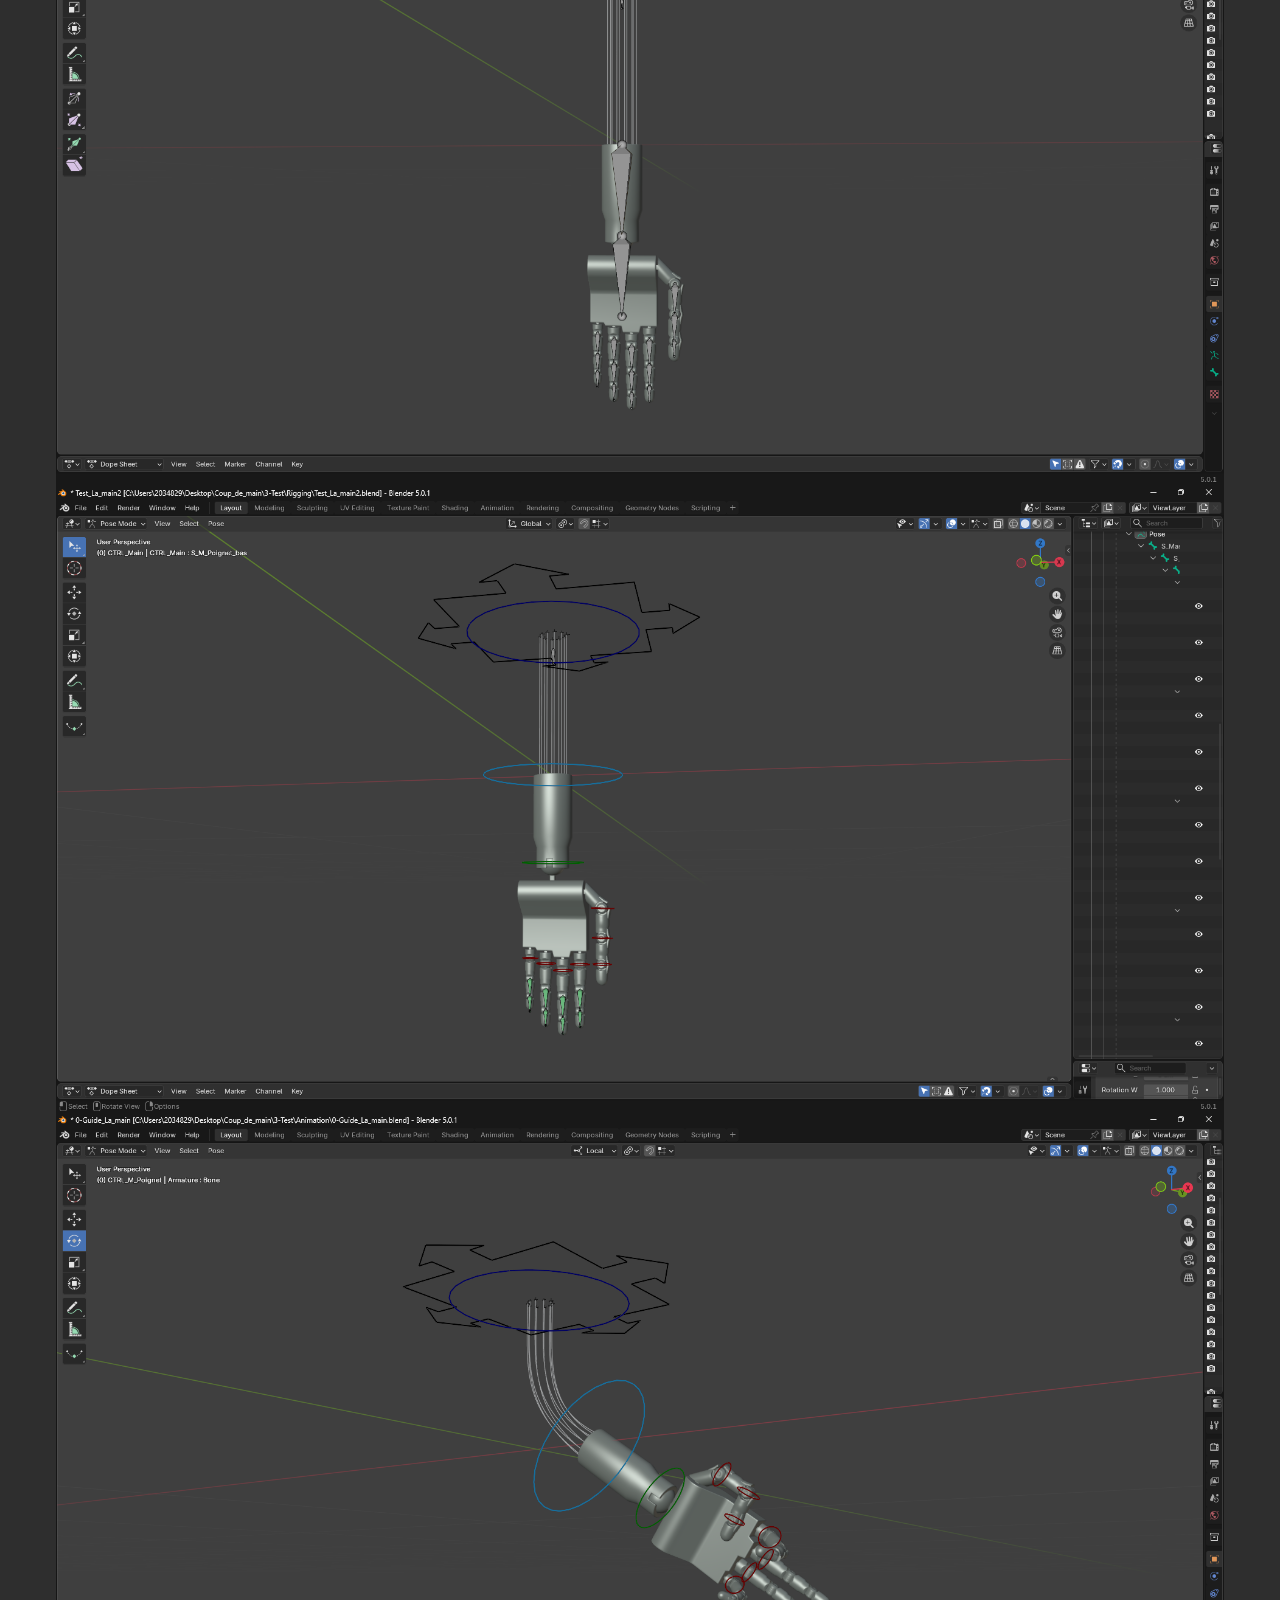
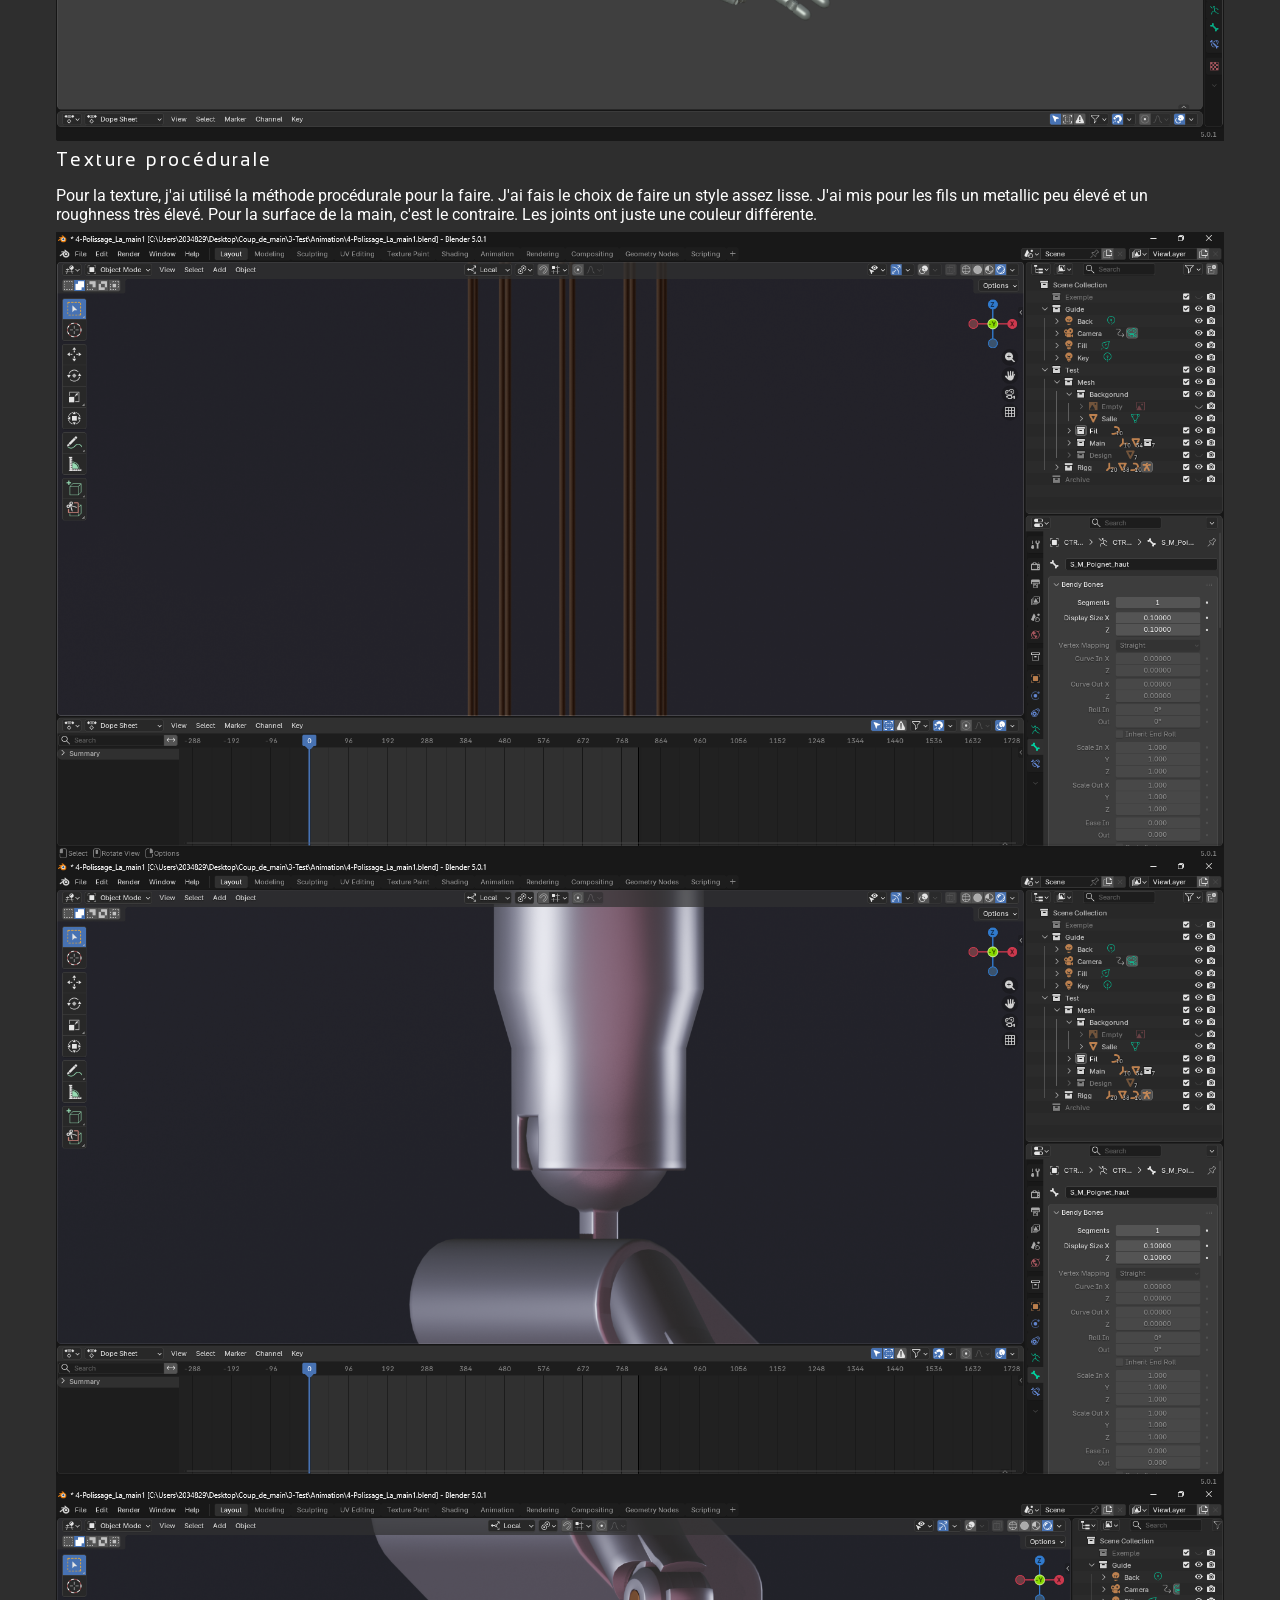
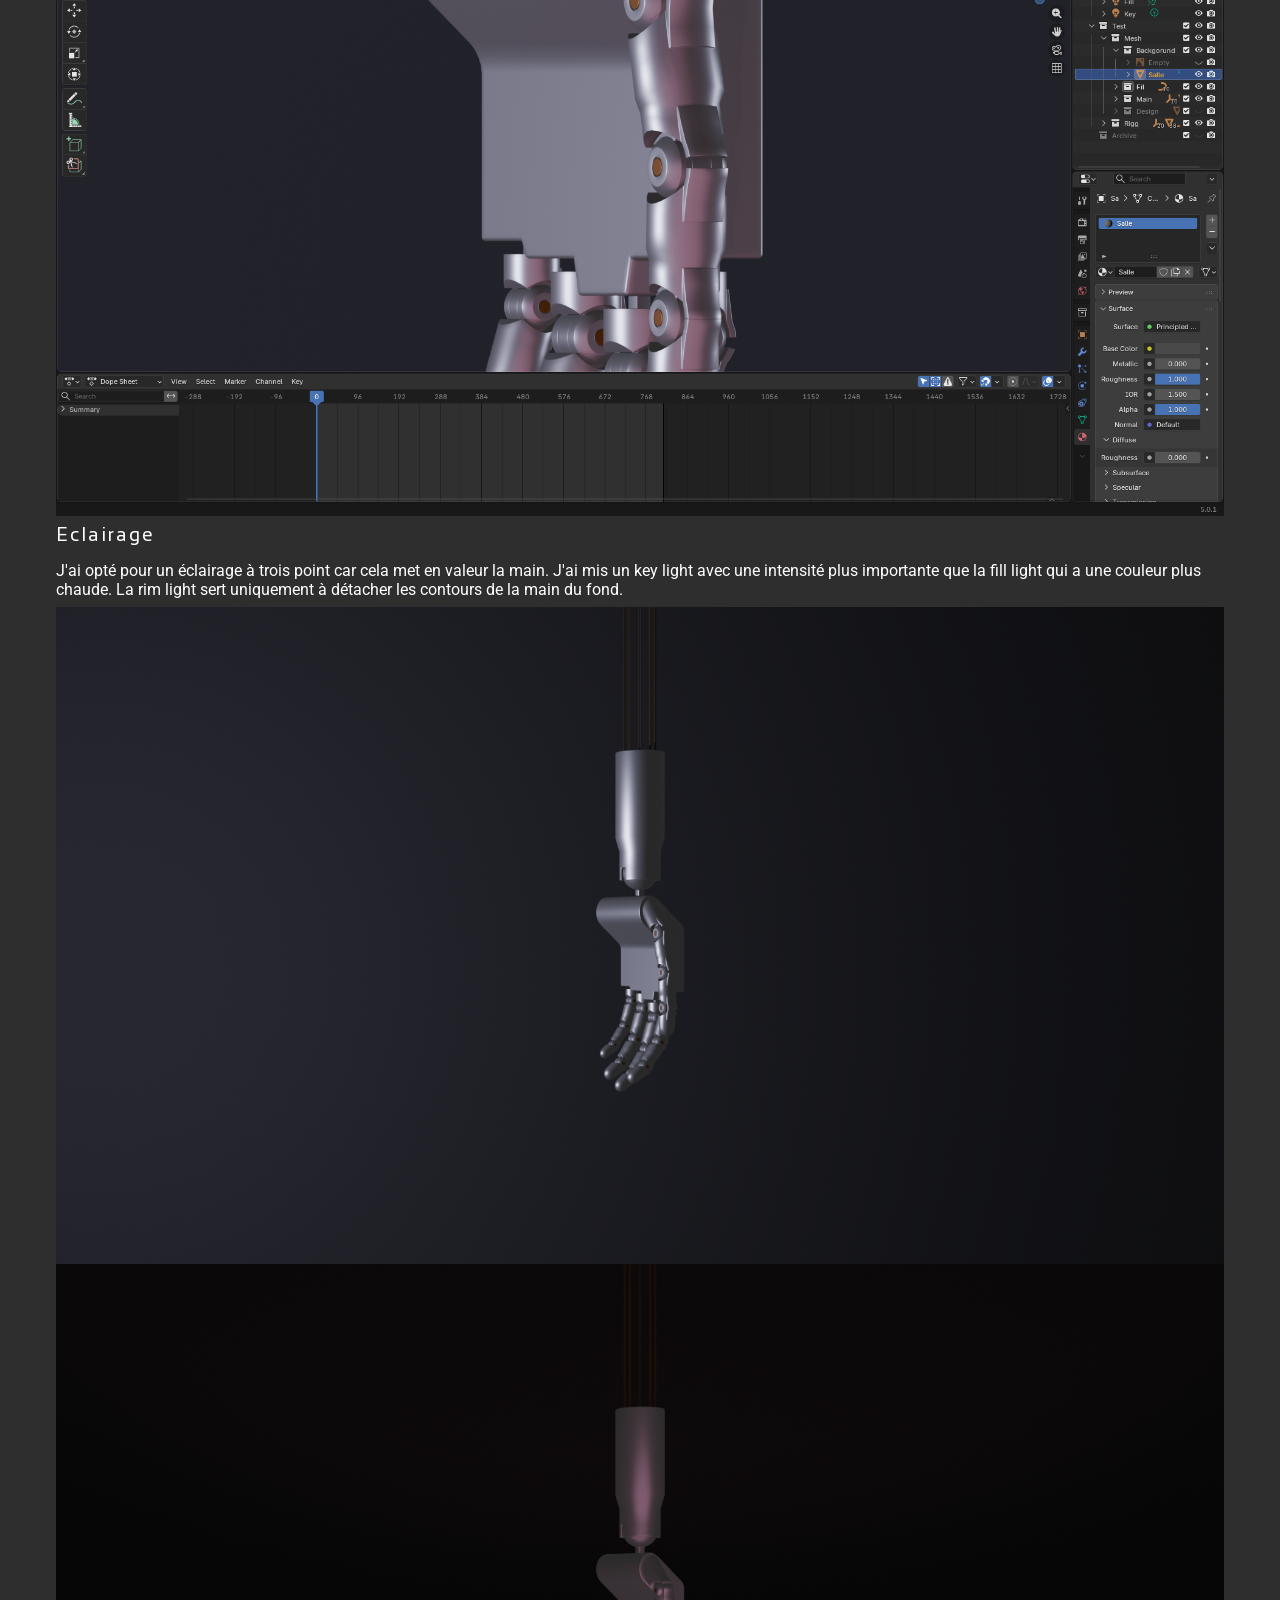
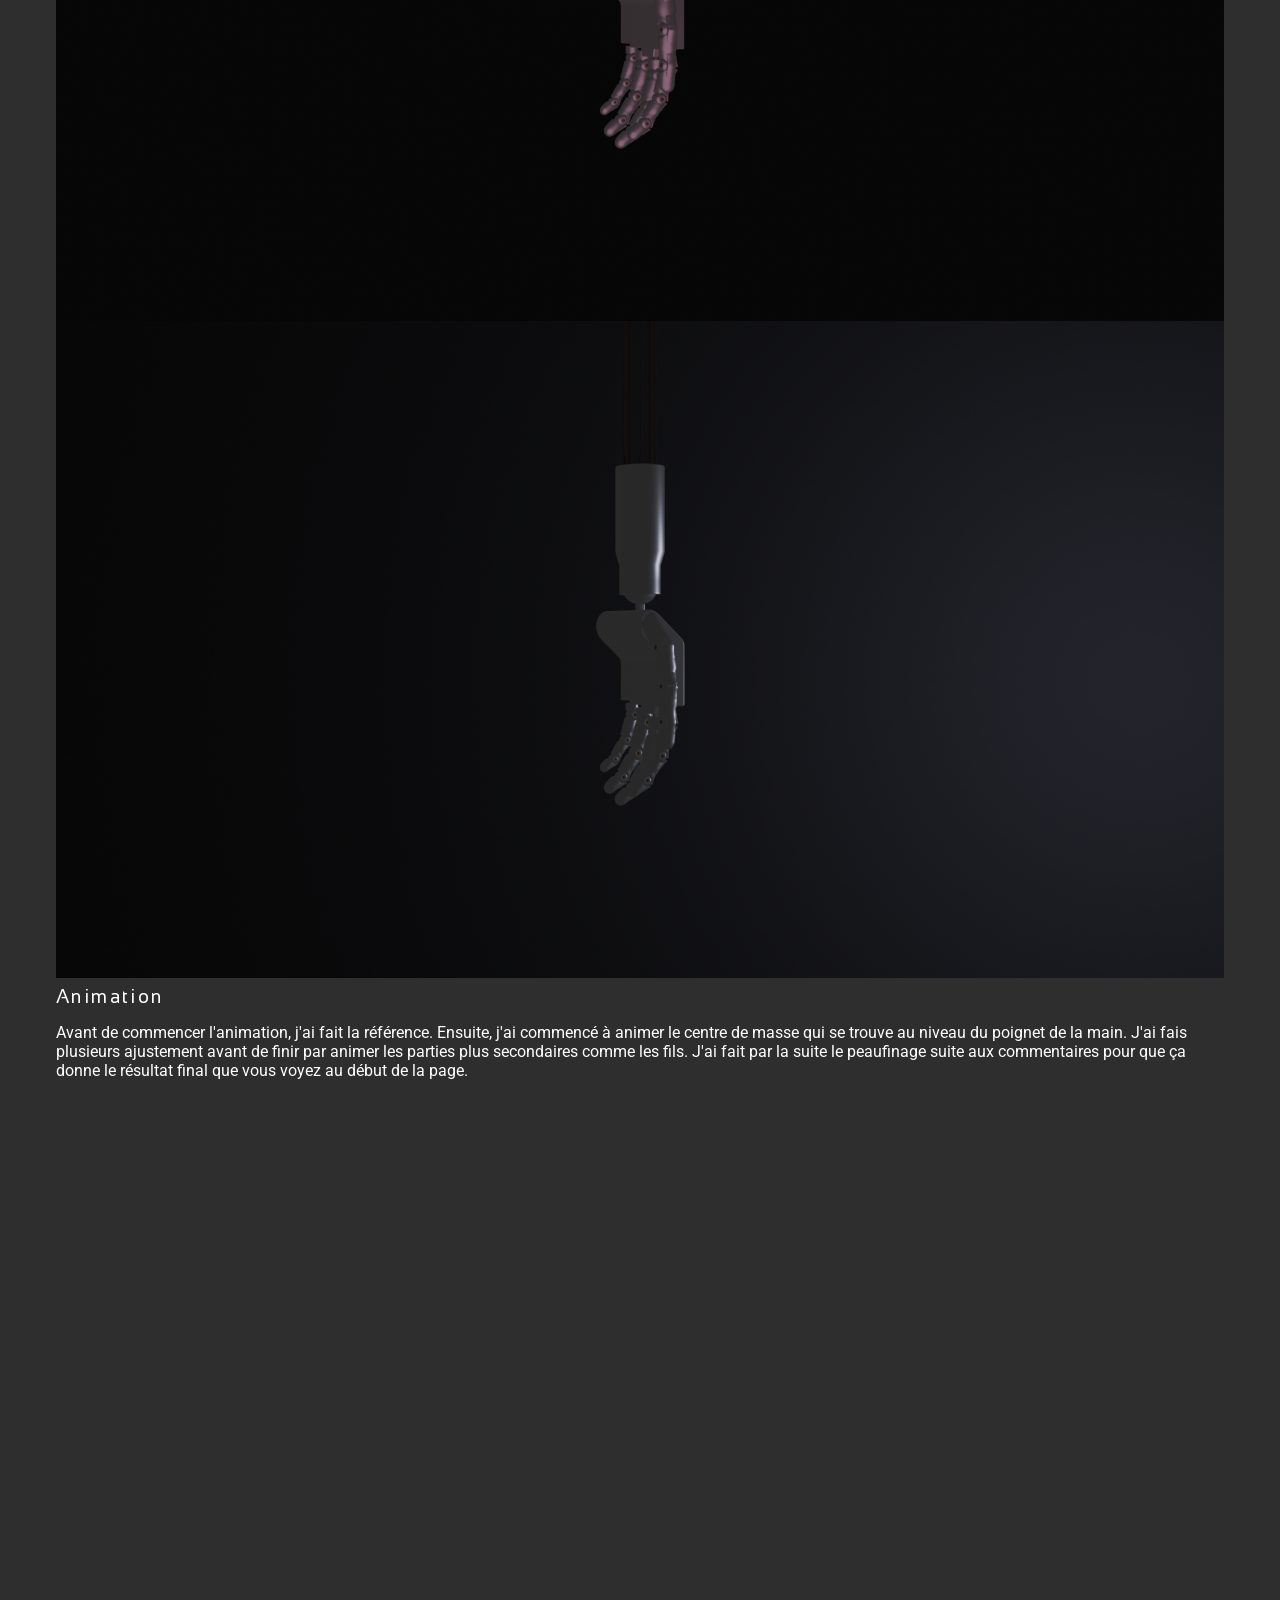
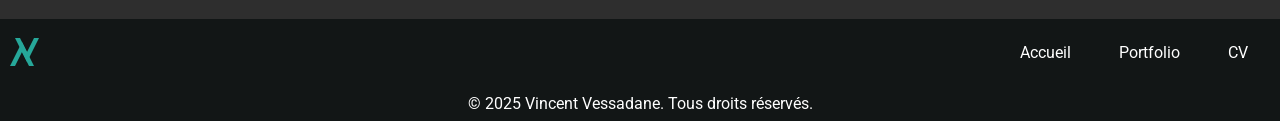
==== commit 2faa460f: "Add files via upload" ====
--- a/coup_de_main.html
+++ b/coup_de_main.html
@@ -46,7 +46,7 @@
                 <h1>
                     Coup de main
                 </h1>
-                </p>
+                <p>
                 Une main de marionnette cherche à se libérer mais la liberté a un prix.
                 </p>
                 <div class="video">
@@ -58,7 +58,7 @@
                 <h3>
                     Modélisation
                 </h3>
-                </p>
+                <p>
                 Pour la partie modélisation, j'ai pris une référence et j'ai commencé à faire l'aspect général de la main avec des formes basiques et des primitives. Ensuite, j'ai sculpté les différentes parties de la main à partir de ces bases avant de faire la topologie.
                 </p>
                 <div class="img">
@@ -73,7 +73,7 @@
                 <h3>
                     Rigging
                 </h3>
-                </p>
+                <p>
                 J'ai tout d'abord pensé à faire un rigging basé sur le mouvement naturel de la main avant de commencer à faire les squelettes. Chaque partie de la main est contrainte par une influence qui est de 100%, il y a donc pas de déformation. Les doigts ont des contraintes de rotation et ils se manipulent seulement à la base. Par exemple, si le contrôleur de l'index bouge, les autres phalanges suivent le mouvement en retard. Seules les parties de la pouce peuvent bouger indépendemment. Pour les fils, je les ai contraint avec des crochets à leurs extrémités pour qu'ils puissent se déformer quand les squelettes sont déplacés. J'ai ensuite mis des contrôleurs avec des couleurs différentes pour pouvoir les différencier. Seul le contrôleur du master se distingue avec ses flèches.
                 </p>
                 <div class="img">
@@ -88,7 +88,7 @@
                 <h3>
                 Texture procédurale
                 </h3>
-                </p>
+                <p>
                 Pour la texture, j'ai utilisé la méthode procédurale pour la faire. J'ai fais le choix de faire un style assez lisse. J'ai mis pour les fils un metallic peu élevé et un roughness très élevé.  Pour la surface de la main, c'est le contraire. Les joints ont juste une couleur différente.
                 </p>
                 <div class="img">
@@ -119,7 +119,7 @@
                 <h3>
                     Animation
                 </h3>
-                </p>
+                <p>
                 Avant de commencer l'animation, j'ai fait la référence. Ensuite, j'ai commencé à animer le centre de masse qui se trouve au niveau du poignet de la main. J'ai fais plusieurs ajustement avant de finir par animer les parties plus secondaires comme les fils. J'ai fait par la suite le peaufinage suite aux commentaires pour que ça donne le résultat final que vous voyez au début de la page.
                 </p>
                 <div class="video">
